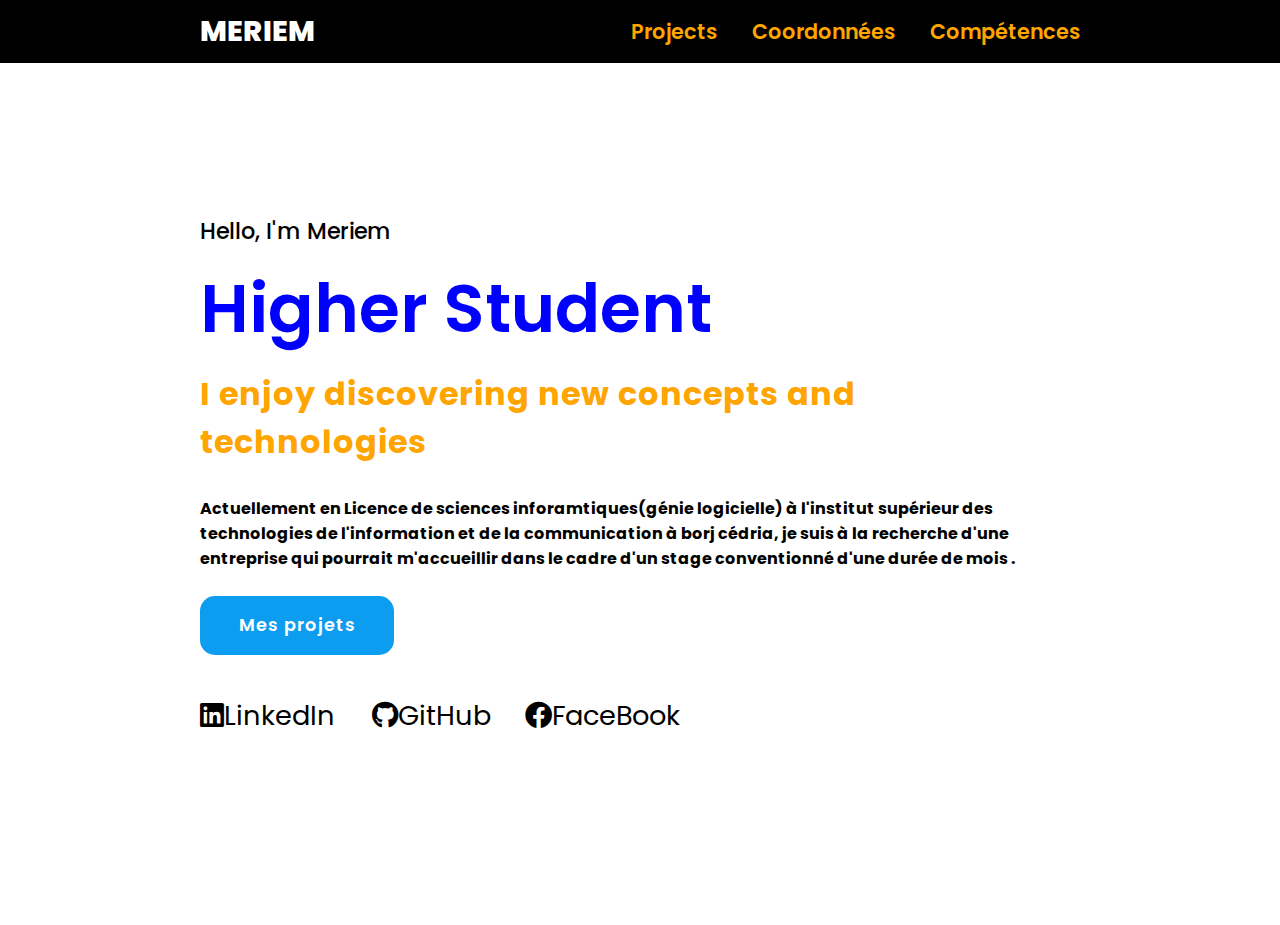
==== index.html @ 9aac9e8d "Update index.html" ====
<!DOCTYPE html>
<html lang="fr">
<head>
    <meta charset="UTF-8">
    <meta http-equiv="X-UA-Compatible" content="IE=edge">
    <meta name="viewport" content="width=device-width, initial-scale=1.0">
    <title> Meriem Trabelsi</title>
    <link rel="stylesheet" href="./css/style.css">
    <link rel="stylesheet" href="https://cdnjs.cloudflare.com/ajax/libs/font-awesome/5.15.4/css/all.min.css">
    <link href="https://cdn.jsdelivr.net/npm/bootstrap@5.1.3/dist/css/bootstrap.min.css" rel="stylesheet" integrity="sha384-1BmE4kWBq78iYhFldvKuhfTAU6auU8tT94WrHftjDbrCEXSU1oBoqyl2QvZ6jIW3" crossorigin="anonymous">
</head>
<body>

    <header>
     <a  class="logo" href="meriem.html" style="transition: all 1s;">  Meriem </a>
     <nav class="navigation"> 
        
        <a href="./projects.html" > Projects </a>
        <a href="./contacts.html" > Coordonnées </a>
        <a href="./competences.html" >Compétences </a>
     </nav>
    </header><br>

    <section class="main">
        
        <div>
             <h2> Hello, I'm Meriem <br> <span> Higher Student </span> </h2>
             <h3>I enjoy discovering new concepts and technologies </h3>
             <h4>Actuellement en Licence de sciences inforamtiques(génie logicielle) à l'institut supérieur des technologies de l'information et de la communication à borj cédria, je suis à la recherche d'une entreprise qui pourrait m'accueillir dans le cadre d'un stage conventionné d'une durée de mois .
            </h4>
            <br>
             <a href="./projects.html" class="main-btn" id="b1"  >Mes projets</a>
             <div class="social-icon">
                 <a  style="transition: all 1s;"href="https://www.linkedin.com/in/mariem-trabelsi-356557204/?midToken=AQHJmM80Mq_Ykg&midSig=36ltDHoTdDpag1&trk=eml-email_job_alert_digest_01-header-48-profile&trkEmail=eml-email_job_alert_digest_01-header-48-profile-null-efx5pu%7El3eexa2i%7Elc-null-neptune%2Fprofile%7Evanity%2Eview"><i class="fab fa-linkedin"></i>LinkedIn </a>
                 <a  style="transition: all 1s;" href="https://github.com/meriem-ctrl"><i class="fab fa-github"></i>GitHub</a>
                 <a style="transition: all 1s;"  href="https://www.facebook.com/profile.php?id=100068702482729"><i class="fab fa-facebook"></i>FaceBook</a>
             </div>
        </div>
   


    </section>

   <script>
       function sleep(ms) {
  return new Promise(resolve => setTimeout(resolve, ms));
}

sleep(2000).then(() => {document.getElementById("b1").style.transition="all 2s" });
   </script> 
</body>
</html>
---- css/style.css ----
@import url('https://fonts.googleapis.com/css2?family=Poppins:ital,wght@0,100;0,200;0,300;0,400;0,500;0,600;0,700;0,800;0,900;1,100;1,200;1,300;1,400;1,500;1,600;1,700;1,800;1,900&display=swap');
*{
    font-family: 'Poppins',sans-serif;
    margin: 0 ;
    padding: 0;
    box-sizing: border-box;
    scroll-behavior: smooth;

}
header{
    background-color:black;
    width:100% ;
    position: fixed;
    z-index: 999;
    display: flex;
    justify-content: space-between;
    align-items: center;
    padding: 10px 200px;
}
header a:hoover{
    color:orange;
    transition:all 1s;

}
.logo{
    text-decoration: none;
    color: white;
    text-transform: uppercase;
    font-weight: 800;
    font-size: 1.8em;
}

.navigation a {
    text-decoration: none;
    color:orange;
    font-size: 1.3em;
    font-weight: 600;
    padding-left: 30px;
    transition:all 1s;

}

.navigation a:hover{
    color: white
}

section{
    padding: 100px 200px;
}

.main {
    
    width: 100%;
    min-height: 100vh;
    display:flex;
    align-items: center;
    background-color: white;
    background-size: cover;
    background-position: center ;
    background-attachment: fixed;
   
}
.main h2{
   color: black; 
   font-size: 1.4em;
   font-weight: 500;
}
.main h2 span{
    display: inline-block;
    margin-top: 10px;
    color: blue;
    font-size: 3em;
    font-weight: 600;
}
.main h3{
color:orange;
font-size: 2em;
font-weight: 700;
letter-spacing: 1px;
margin-top: 10px;
margin-bottom: 30px;
}
.main-btn{
    color: #fff;
    background-color: rgb(12, 157, 241);
    text-decoration: none;
    font-size: 1.1em;
    font-weight: 600;
    display:inline-block;
    border-radius: 15px;
    margin-bottom: 40px;
    padding: 0.9375em 2.1875em;
    letter-spacing: 1px;
    transition: 0.6 ease;
}
.main-btn:hoover{
    background-color: orange;
    font-size: 1.7em;
    color:orange
}

h4 {
    color: black;
}

.social-icon  a {
    color:black;
    padding-right: 30px;
    font-size: 1.7em;
    text-decoration: none;
}
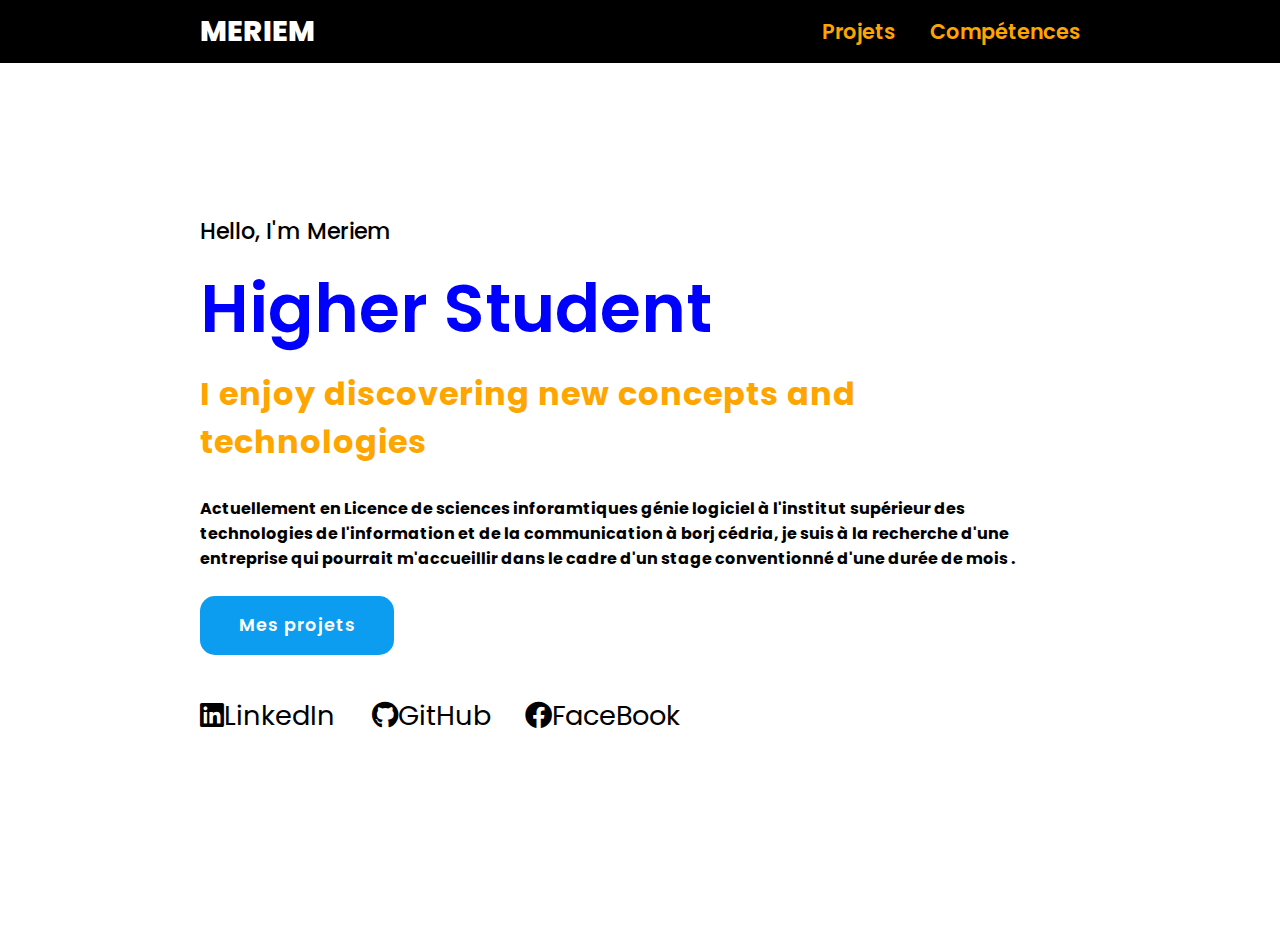
==== commit d204a524: "Update index.html" ====
--- a/index.html
+++ b/index.html
@@ -6,6 +6,7 @@
     <meta name="viewport" content="width=device-width, initial-scale=1.0">
     <title> Meriem Trabelsi</title>
     <link rel="stylesheet" href="./css/style.css">
+       <link rel="icon" href="./student.jpg" type="image/jpg">
     <link rel="stylesheet" href="https://cdnjs.cloudflare.com/ajax/libs/font-awesome/5.15.4/css/all.min.css">
     <link href="https://cdn.jsdelivr.net/npm/bootstrap@5.1.3/dist/css/bootstrap.min.css" rel="stylesheet" integrity="sha384-1BmE4kWBq78iYhFldvKuhfTAU6auU8tT94WrHftjDbrCEXSU1oBoqyl2QvZ6jIW3" crossorigin="anonymous">
 </head>
@@ -15,8 +16,8 @@
      <a  class="logo" href="meriem.html" style="transition: all 1s;">  Meriem </a>
      <nav class="navigation"> 
         
-        <a href="./projects.html" > Projects </a>
-        <a href="./contacts.html" > Coordonnées </a>
+        <a href="./projects.html" > Projets </a>
+         <link rel="icon"  type="image/jpg"    href="student.jpg">
         <a href="./competences.html" >Compétences </a>
      </nav>
     </header><br>
@@ -26,7 +27,7 @@
         <div>
              <h2> Hello, I'm Meriem <br> <span> Higher Student </span> </h2>
              <h3>I enjoy discovering new concepts and technologies </h3>
-             <h4>Actuellement en Licence de sciences inforamtiques(génie logicielle) à l'institut supérieur des technologies de l'information et de la communication à borj cédria, je suis à la recherche d'une entreprise qui pourrait m'accueillir dans le cadre d'un stage conventionné d'une durée de mois .
+             <h4>Actuellement en Licence de sciences inforamtiques génie logiciel à l'institut supérieur des technologies de l'information et de la communication à borj cédria, je suis à la recherche d'une entreprise qui pourrait m'accueillir dans le cadre d'un stage conventionné d'une durée de mois .
             </h4>
             <br>
              <a href="./projects.html" class="main-btn" id="b1"  >Mes projets</a>
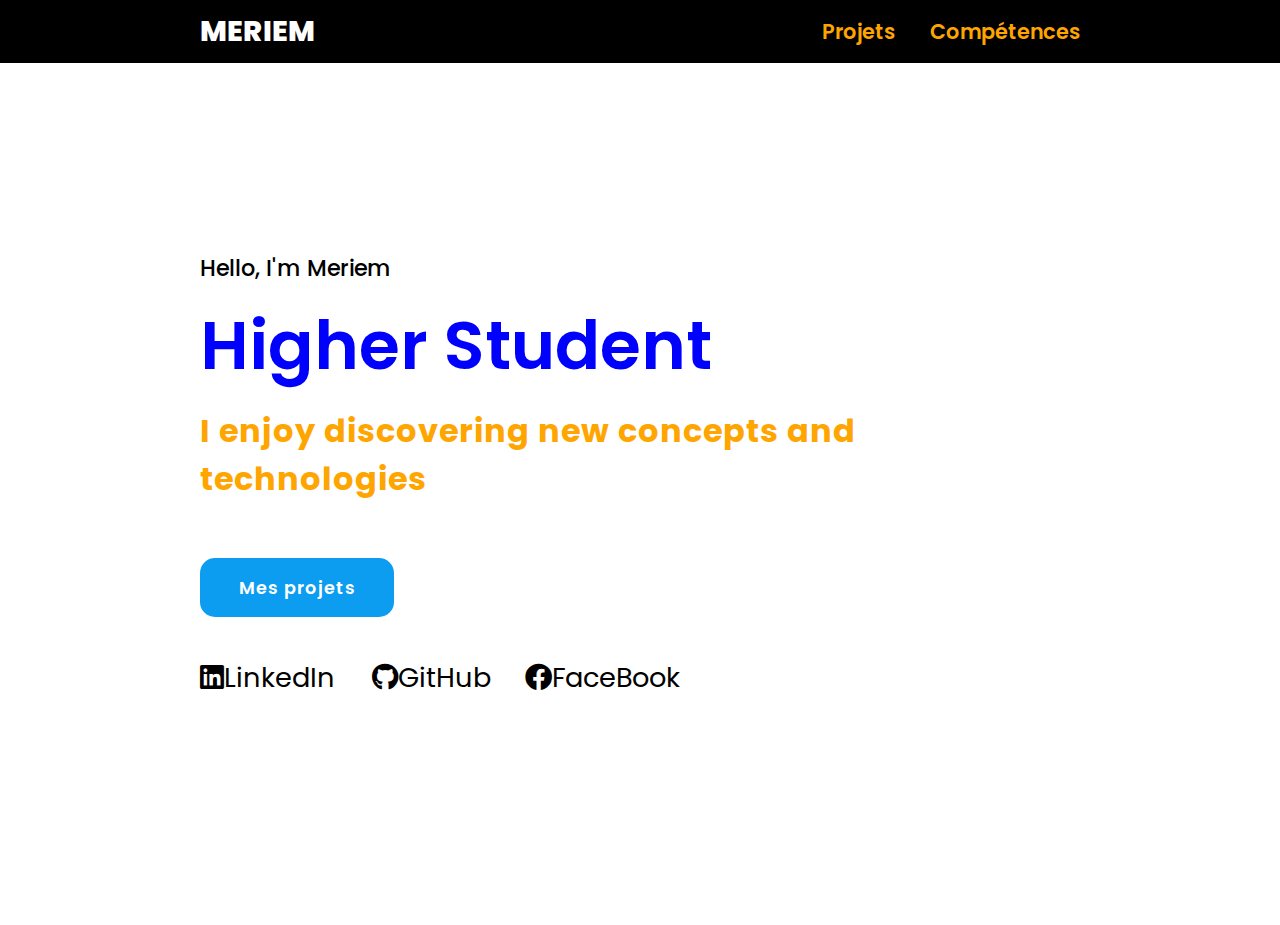
==== commit 2fd65e9b: "Update index.html" ====
--- a/index.html
+++ b/index.html
@@ -27,8 +27,7 @@
         <div>
              <h2> Hello, I'm Meriem <br> <span> Higher Student </span> </h2>
              <h3>I enjoy discovering new concepts and technologies </h3>
-             <h4>Actuellement en Licence de sciences inforamtiques génie logiciel à l'institut supérieur des technologies de l'information et de la communication à borj cédria, je suis à la recherche d'une entreprise qui pourrait m'accueillir dans le cadre d'un stage conventionné d'une durée de mois .
-            </h4>
+
             <br>
              <a href="./projects.html" class="main-btn" id="b1"  >Mes projets</a>
              <div class="social-icon">
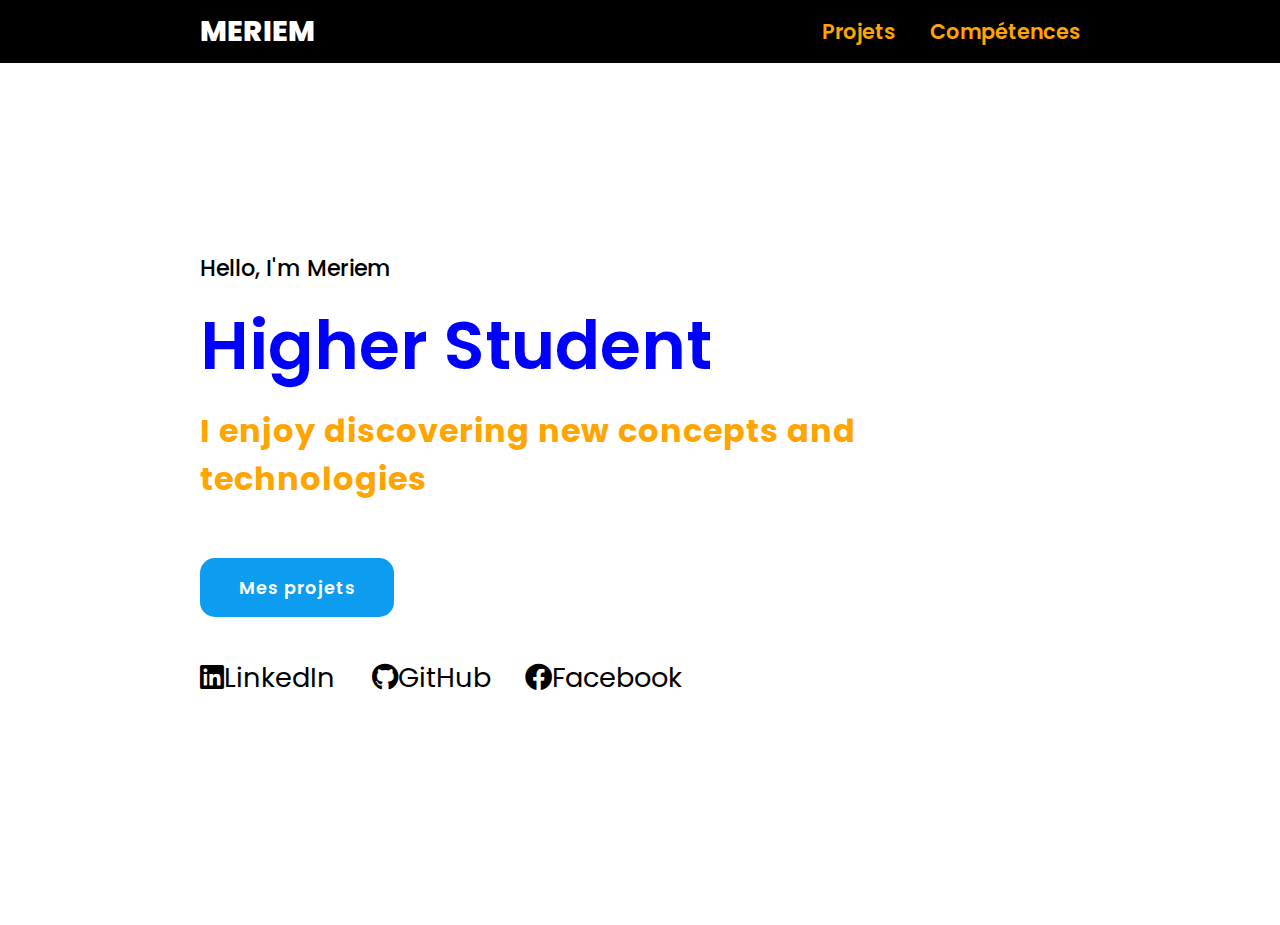
==== commit 6837ebc8: "Update index.html" ====
--- a/index.html
+++ b/index.html
@@ -33,7 +33,7 @@
              <div class="social-icon">
                  <a  style="transition: all 1s;"href="https://www.linkedin.com/in/mariem-trabelsi-356557204/?midToken=AQHJmM80Mq_Ykg&midSig=36ltDHoTdDpag1&trk=eml-email_job_alert_digest_01-header-48-profile&trkEmail=eml-email_job_alert_digest_01-header-48-profile-null-efx5pu%7El3eexa2i%7Elc-null-neptune%2Fprofile%7Evanity%2Eview"><i class="fab fa-linkedin"></i>LinkedIn </a>
                  <a  style="transition: all 1s;" href="https://github.com/meriem-ctrl"><i class="fab fa-github"></i>GitHub</a>
-                 <a style="transition: all 1s;"  href="https://www.facebook.com/profile.php?id=100068702482729"><i class="fab fa-facebook"></i>FaceBook</a>
+                 <a style="transition: all 1s;"  href="https://www.facebook.com/profile.php?id=100068702482729"><i class="fab fa-facebook"></i>Facebook</a>
              </div>
         </div>
    
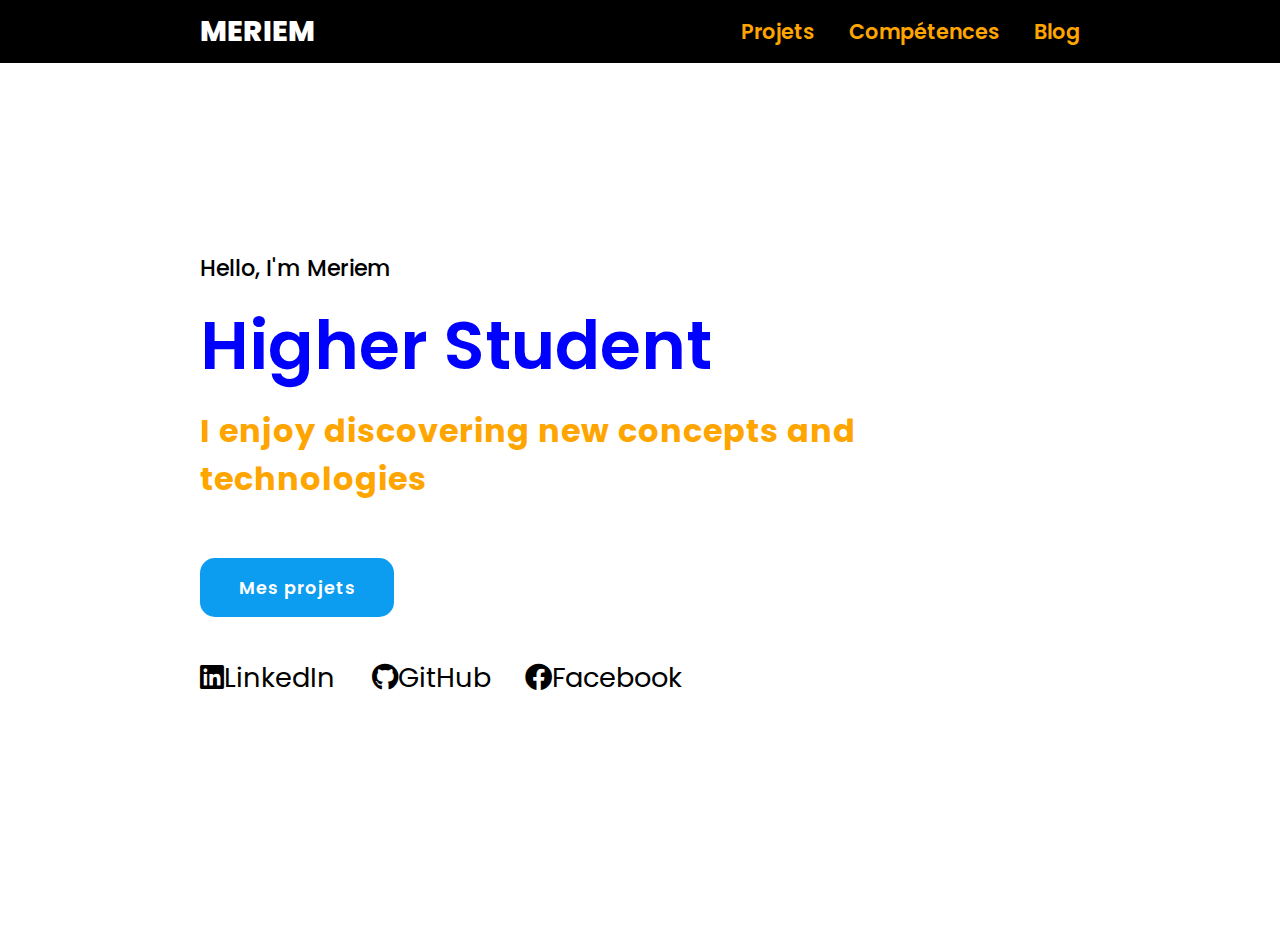
==== commit 184833ad: "Update index.html" ====
--- a/index.html
+++ b/index.html
@@ -19,6 +19,8 @@
         <a href="./projects.html" > Projets </a>
          <link rel="icon"  type="image/jpg"    href="student.jpg">
         <a href="./competences.html" >Compétences </a>
+         <a href="./projects.html" > Blog </a>
+         <link rel="icon"  type="image/jpg"    href="https://meriem-trabelsi-blog.hashnode.dev/">
      </nav>
     </header><br>
 
